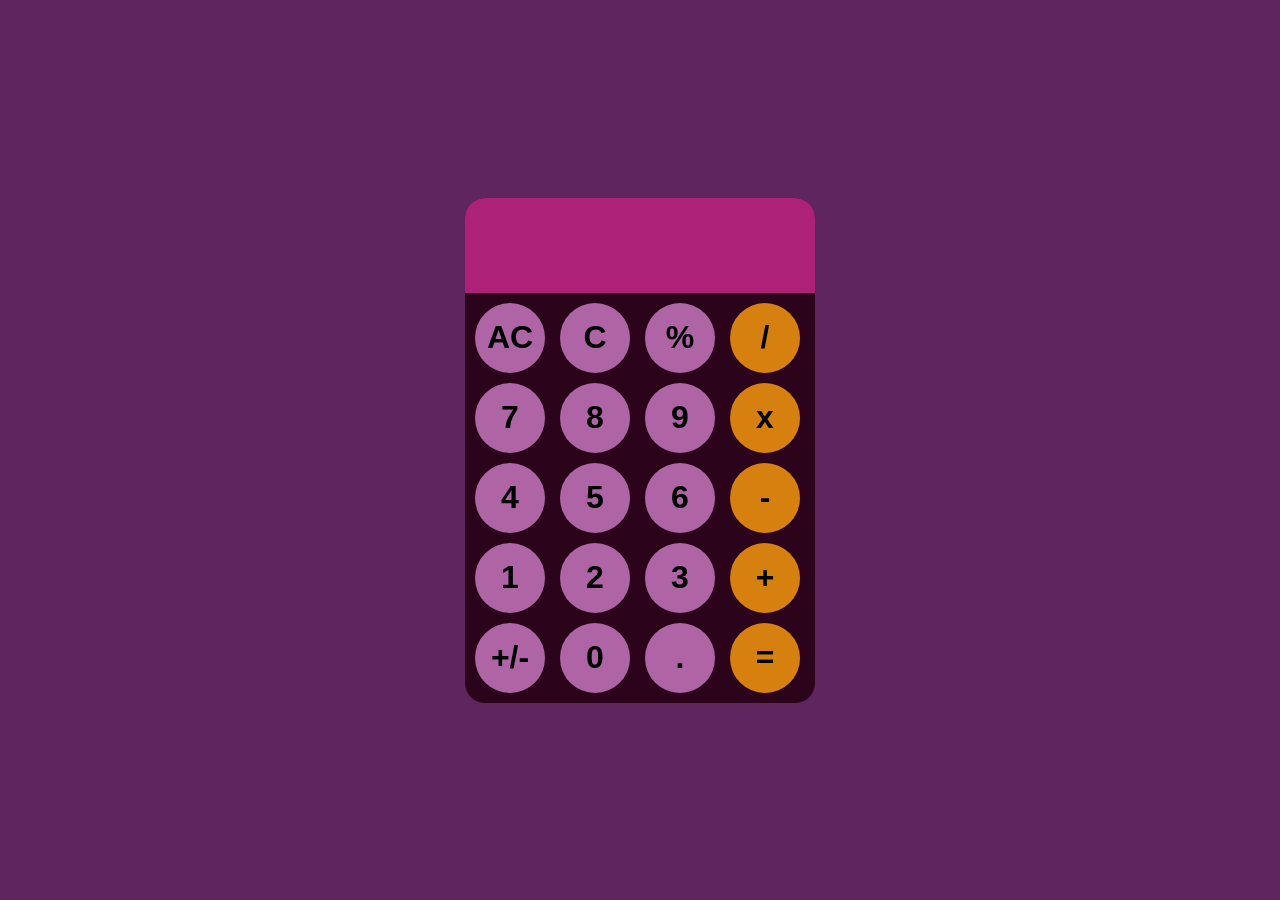
==== calculator.html @ 76997ee9 "built calculator structure and design" ====
<!DOCTYPE html>
<html lang="en">
<head>
    <meta charset="UTF-8">
    <meta name="viewport" content="width=device-width, initial-scale=1.0">
    <title>Calculator</title>
    <link rel ='stylesheet' href="calculator.css">
</head>
<body>
    <script src="calculator.js" defer></script>
    <div id="calc">
        <input id="display" readonly>
        <div id="keys">
            <button onclick="calculate('ac')">AC</button>
            <button onclick="clear('delete')">C</button>
            <button onclick="appendToDisplay('%')">%</button>
            <button onclick="appendToDisplay('/')" class="operator">/</button>

            <button onclick="appendToDisplay('7')">7</button>
            <button onclick="appendToDisplay('8')">8</button>
            <button onclick="appendToDisplay('9')">9</button>
            <button onclick="appendToDisplay('x')" class="operator">x</button>

            <button onclick="appendToDisplay('4')">4</button>
            <button onclick="appendToDisplay('5')">5</button>
            <button onclick="appendToDisplay('6')">6</button>
            <button onclick="appendToDisplay('-')" class="operator">-</button>

            <button onclick="appendToDisplay('1')">1</button>
            <button onclick="appendToDisplay('2')">2</button>
            <button onclick="appendToDisplay('3')">3</button>
            <button onclick="appendToDisplay('+')" class="operator">+</button>

            <button onclick="appendToDisplay('sign')">+/-</button>
            <button onclick="appendToDisplay('0')">0</button>
            <button onclick="appendToDisplay('.')">.</button>
            <button onclick="clear('=')" class="operator">=</button>










        </div>
    </div> 
</body>
</html>
---- calculator.css ----
body{display: flex;
    background-color: rgba(68, 2, 69, 0.858);
    justify-content: center;
    margin: 0;
    align-items: center;
    height: 100vh;
}

#calc{
    font-family: Arial, Helvetica, sans-serif;
    background-color: rgb(43, 4, 28);
    background-size: 100%;
    border-radius: 20px;
    max-width: 350px;
    max-height: 600px;
    align-items: center;
    overflow: hidden;
}
#keys{
    display: grid;
    grid-template-columns: repeat(4, 1fr);
    gap: 10px;
    padding: 10px;
}

button{
    width: 70px;
    height: 70px;
    border-radius: 40px;
    text-align: center;
    font-size: 2rem;
    font-weight: bold;
    border: none;
    background-color: rgb(175, 100, 166);
    cursor: pointer;
}
button:hover{
    background-color: rgb(240, 149, 231);
}
button:active{
    background-color: rgb(244, 221, 242);
}

input{
    width: 100%;
    padding: 20px;
    font-size: 3rem;
    font-family: Arial, Helvetica, sans-serif;
    text-align: left;
    border: none;
    background-color: rgb(173, 33, 120);
    color: aliceblue;
    
}

.operator{
    background-color: rgb(214, 128, 16);
}
.operator:hover{
    background-color: rgb(236, 177, 101);
}
.operator:active{
    background-color:  rgb(240, 220, 193);
}
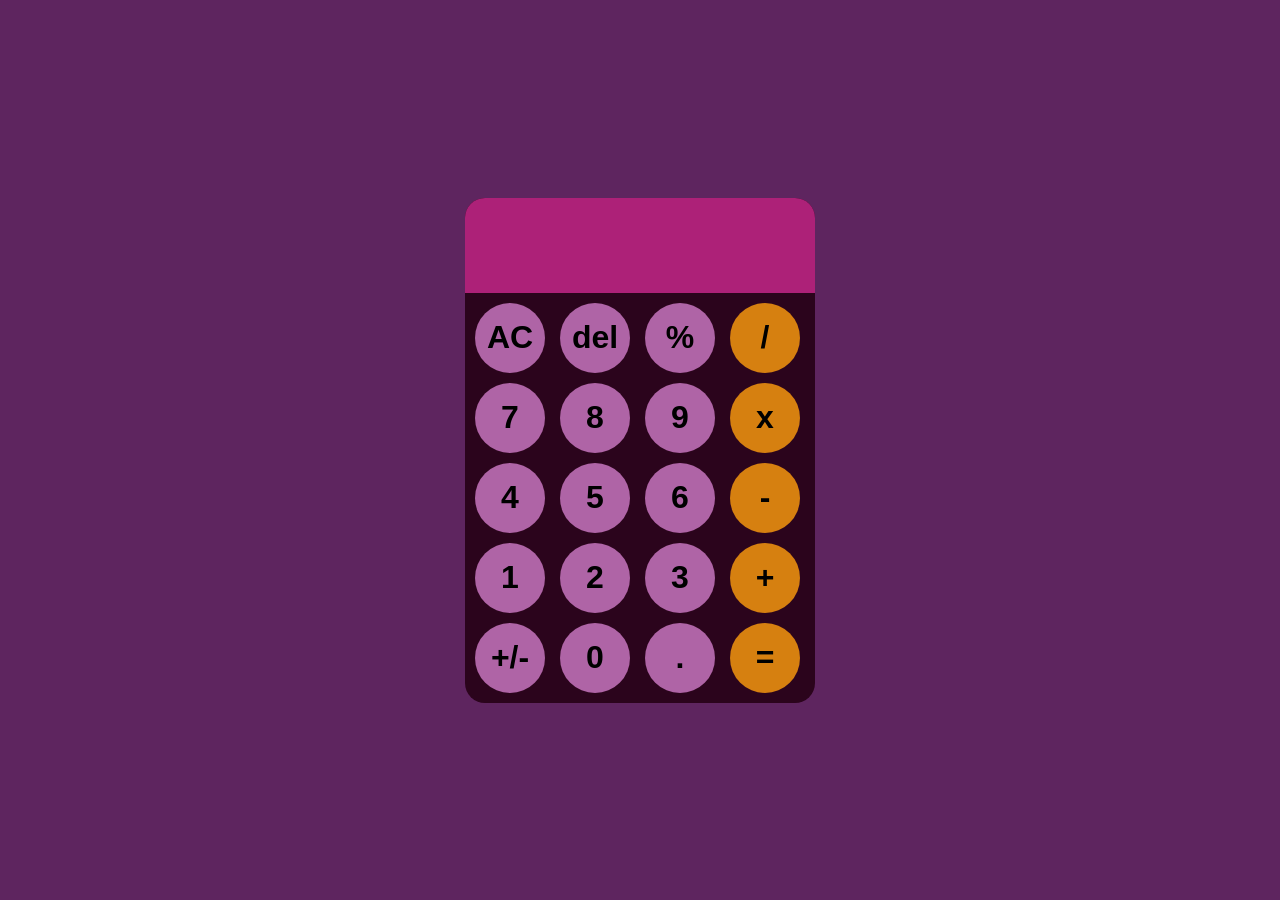
==== commit 8fe7451a: "added functionality and bubble effect" ====
--- a/calculator.html
+++ b/calculator.html
@@ -11,15 +11,15 @@
     <div id="calc">
         <input id="display" readonly>
         <div id="keys">
-            <button onclick="calculate('ac')">AC</button>
-            <button onclick="clear('delete')">C</button>
+            <button onclick="clearDisplay('ac')">AC</button>
+            <button onclick="clearDisplay('del')">del</button>
             <button onclick="appendToDisplay('%')">%</button>
             <button onclick="appendToDisplay('/')" class="operator">/</button>
 
             <button onclick="appendToDisplay('7')">7</button>
             <button onclick="appendToDisplay('8')">8</button>
             <button onclick="appendToDisplay('9')">9</button>
-            <button onclick="appendToDisplay('x')" class="operator">x</button>
+            <button onclick="appendToDisplay('*')" class="operator">x</button>
 
             <button onclick="appendToDisplay('4')">4</button>
             <button onclick="appendToDisplay('5')">5</button>
@@ -31,10 +31,10 @@
             <button onclick="appendToDisplay('3')">3</button>
             <button onclick="appendToDisplay('+')" class="operator">+</button>
 
-            <button onclick="appendToDisplay('sign')">+/-</button>
+            <button onclick="toggleSign('+' || '-')">+/-</button>
             <button onclick="appendToDisplay('0')">0</button>
             <button onclick="appendToDisplay('.')">.</button>
-            <button onclick="clear('=')" class="operator">=</button>
+            <button onclick="calculateDisplay('=')" class="operator">=</button>
 
 
 
--- a/calculator.css
+++ b/calculator.css
@@ -33,12 +33,14 @@
     border: none;
     background-color: rgb(175, 100, 166);
     cursor: pointer;
+    transition: transform 0.1s ease;
 }
 button:hover{
     background-color: rgb(240, 149, 231);
 }
 button:active{
     background-color: rgb(244, 221, 242);
+    transform: translateY(-4px); scale:(0.95);
 }
 
 input{
